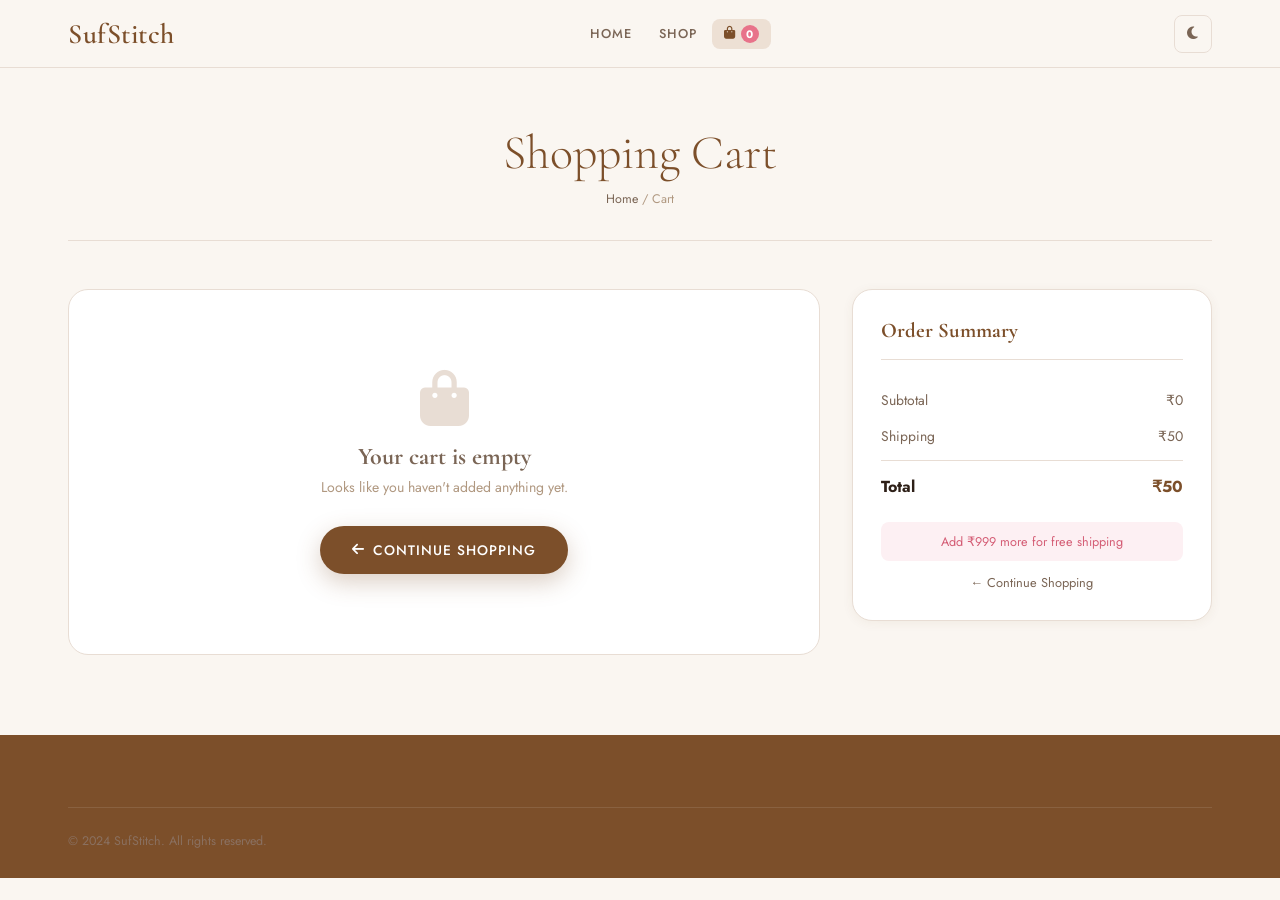
==== cart.html @ 987ce9d1 "Add files via upload" ====
<!DOCTYPE html>
<html lang="en">
<head>
  <meta charset="UTF-8">
  <meta name="viewport" content="width=device-width, initial-scale=1.0">
  <title>Cart — SufStitch</title>
  <link rel="stylesheet" href="style.css">
  <link rel="stylesheet" href="https://cdnjs.cloudflare.com/ajax/libs/font-awesome/6.4.0/css/all.min.css">
</head>
<body>

<nav class="navbar">
  <div class="nav-container">
    <div class="nav-logo"><a href="index.html">SufStitch</a></div>
    <ul class="nav-menu" id="nav-menu">
      <li><a href="index.html"    class="nav-link">Home</a></li>
      <li><a href="products.html" class="nav-link">Shop</a></li>
      <li>
        <a href="cart.html" class="nav-link active" id="cart-link">
          <i class="fas fa-shopping-bag"></i><span class="cart-count">0</span>
        </a>
      </li>
    </ul>
    <div class="nav-actions">
      <button class="icon-btn dark-mode-toggle" id="darkModeToggle" aria-label="Toggle dark mode">
        <i class="fas fa-moon"></i>
      </button>
      <button class="nav-toggle" id="mobile-menu" aria-label="Open menu">
        <span class="bar"></span><span class="bar"></span><span class="bar"></span>
      </button>
    </div>
  </div>
</nav>

<main class="cart-page">
  <div class="container">
    <div class="page-header">
      <h1>Shopping Cart</h1>
      <div class="breadcrumbs"><a href="index.html">Home</a> / <span>Cart</span></div>
    </div>

    <div class="cart-layout">
      <!-- Cart items -->
      <div class="cart-items-list" id="cart-items-list"></div>

      <!-- Order summary -->
      <aside class="order-summary" aria-label="Order summary">
        <h3>Order Summary</h3>
        <div class="summary-row"><span>Subtotal</span><span id="cart-subtotal">₹0</span></div>
        <div class="summary-row"><span>Shipping</span><span>₹50</span></div>
        <div class="summary-row total"><span>Total</span><span id="cart-total">₹50</span></div>
        <div class="free-shipping-bar" id="free-shipping-bar">Add ₹999 more for free shipping</div>
        <a href="checkout.html" class="checkout-btn" id="checkout-btn" style="display:none">
          <i class="fas fa-lock"></i> Proceed to Checkout
        </a>
        <a href="products.html" class="continue-shopping">← Continue Shopping</a>
      </aside>
    </div>
  </div>
</main>

<footer class="footer">
  <div class="container">
    <div class="footer-bottom">
      <p>© 2024 SufStitch. All rights reserved.</p>
    </div>
  </div>
</footer>

<script src="script.js"></script>
</body>
</html>
---- style.css ----
/* ============================================================
   SufStitch — Premium E-Commerce Stylesheet v3.0
   ============================================================ */

@import url('https://fonts.googleapis.com/css2?family=Cormorant+Garamond:ital,wght@0,300;0,400;0,500;0,600;1,300;1,400&family=Jost:wght@300;400;500;600&display=swap');

:root {
  --cream:        #faf6f1;
  --warm-white:   #fff9f4;
  --brown:        #7c4f2a;
  --brown-hover:  #9a6235;
  --brown-muted:  #c4956a;
  --brown-subtle: #ede0d4;
  --pink:         #e8738a;
  --pink-hover:   #d45c74;
  --pink-soft:    #f4b8c5;
  --pink-bg:      #fdf0f3;
  --text:         #2e2018;
  --text-muted:   #7a6555;
  --text-light:   #b09880;
  --border:       #e8ddd4;
  --border-focus: #c4956a;
  --card-bg:      #ffffff;
  --surface:      #fdf8f5;
  --shadow-sm:    0 2px 12px rgba(100,60,20,.06);
  --shadow-md:    0 8px 32px rgba(100,60,20,.10);
  --shadow-lg:    0 20px 60px rgba(100,60,20,.14);
  --ease:         cubic-bezier(.25,.46,.45,.94);
  --fast:         .18s;
  --mid:          .28s;
  --slow:         .45s;
  --radius-sm:    8px;
  --radius-md:    14px;
  --radius-lg:    20px;
  --radius-xl:    28px;
  --nav-h:        68px;
}

body.dark {
  --cream:        #1c1814;
  --warm-white:   #231f1a;
  --text:         #f0e8de;
  --text-muted:   #b09880;
  --text-light:   #7a6555;
  --border:       #3a3028;
  --border-focus: #9a6235;
  --card-bg:      #2a2420;
  --surface:      #201c18;
  --shadow-sm:    0 2px 12px rgba(0,0,0,.20);
  --shadow-md:    0 8px 32px rgba(0,0,0,.30);
  --shadow-lg:    0 20px 60px rgba(0,0,0,.40);
  --brown-subtle: #3a2e24;
  --pink-bg:      #2a1e20;
}

*,*::before,*::after{margin:0;padding:0;box-sizing:border-box}
html{scroll-behavior:smooth}
body{font-family:'Jost',sans-serif;background:var(--cream);color:var(--text);transition:background var(--mid),color var(--mid);overflow-x:hidden}
a{text-decoration:none;color:inherit}
img{display:block;max-width:100%}
button{font-family:'Jost',sans-serif;cursor:pointer}
input,textarea,select{font-family:'Jost',sans-serif}
.container{max-width:1200px;margin:0 auto;padding:0 28px}

/* ── NAVBAR ── */
.navbar{position:fixed;top:0;left:0;right:0;z-index:900;height:var(--nav-h);background:rgba(250,246,241,.92);backdrop-filter:blur(16px);border-bottom:1px solid var(--border);transition:background var(--mid),box-shadow var(--mid)}
body.dark .navbar{background:rgba(28,24,20,.92)}
.navbar.scrolled{box-shadow:var(--shadow-md)}
.nav-container{max-width:1200px;margin:0 auto;padding:0 28px;height:100%;display:flex;align-items:center;justify-content:space-between;gap:1.5rem}
.nav-logo a{font-family:'Cormorant Garamond',serif;font-size:1.75rem;font-weight:600;color:var(--brown);letter-spacing:.02em;transition:color var(--fast)}
.nav-logo a:hover{color:var(--brown-hover)}
.nav-menu{display:flex;list-style:none;align-items:center;gap:.2rem}
.nav-link{display:block;padding:6px 12px;font-size:.8rem;font-weight:500;letter-spacing:.07em;text-transform:uppercase;color:var(--text-muted);border-radius:var(--radius-sm);transition:color var(--fast),background var(--fast);white-space:nowrap}
.nav-link:hover,.nav-link.active{color:var(--brown);background:var(--brown-subtle)}
#cart-link{display:flex;align-items:center;gap:5px}
.cart-count{background:var(--pink);color:#fff;border-radius:50%;width:18px;height:18px;display:flex;align-items:center;justify-content:center;font-size:.68rem;font-weight:700;transition:transform var(--fast)}
.cart-count.bump{animation:cartBump .35s var(--ease)}
@keyframes cartBump{0%{transform:scale(1)}40%{transform:scale(1.5);background:var(--brown)}100%{transform:scale(1)}}
.nav-actions{display:flex;align-items:center;gap:8px;flex-shrink:0}
.nav-search{display:flex;align-items:center;background:var(--surface);border:1px solid var(--border);border-radius:50px;overflow:hidden;transition:border-color var(--fast),box-shadow var(--fast)}
.nav-search:focus-within{border-color:var(--border-focus);box-shadow:0 0 0 3px rgba(196,149,106,.15)}
.nav-search input{border:none;background:transparent;padding:7px 14px;font-size:.83rem;color:var(--text);width:170px;outline:none}
.nav-search input::placeholder{color:var(--text-light)}
.nav-search button{background:none;border:none;padding:7px 12px;color:var(--text-muted);font-size:.85rem;transition:color var(--fast)}
.nav-search button:hover{color:var(--brown)}
.icon-btn{display:flex;align-items:center;justify-content:center;width:38px;height:38px;background:none;border:1px solid var(--border);border-radius:var(--radius-sm);color:var(--text-muted);font-size:.9rem;transition:all var(--fast)}
.icon-btn:hover{border-color:var(--brown);color:var(--brown);background:var(--brown-subtle)}
.nav-toggle{display:none;flex-direction:column;gap:5px;background:none;border:none;padding:4px;cursor:pointer}
.bar{width:22px;height:2px;background:var(--brown);border-radius:2px;transition:all var(--mid);display:block}
.nav-toggle.open .bar:nth-child(1){transform:translateY(7px) rotate(45deg)}
.nav-toggle.open .bar:nth-child(2){opacity:0;transform:scaleX(0)}
.nav-toggle.open .bar:nth-child(3){transform:translateY(-7px) rotate(-45deg)}

/* ── HERO ── */
.hero{min-height:100vh;margin-top:var(--nav-h);display:flex;align-items:center;justify-content:center;text-align:center;position:relative;overflow:hidden;background:linear-gradient(155deg,var(--warm-white) 0%,#fce8ed 50%,#fdf6ef 100%)}
body.dark .hero{background:linear-gradient(155deg,var(--cream) 0%,#2a1820 50%,#1e1a14 100%)}
.hero::before,.hero::after{content:'';position:absolute;border-radius:50%;filter:blur(70px);opacity:.4;pointer-events:none}
.hero::before{width:600px;height:600px;background:radial-gradient(circle,var(--pink-soft) 0%,transparent 70%);top:-10%;left:-10%;animation:blobFloat 12s ease-in-out infinite alternate}
.hero::after{width:500px;height:500px;background:radial-gradient(circle,var(--brown-subtle) 0%,transparent 70%);bottom:-5%;right:-5%;animation:blobFloat 15s ease-in-out infinite alternate-reverse}
@keyframes blobFloat{from{transform:translate(0,0) scale(1)}to{transform:translate(40px,-30px) scale(1.1)}}
.hero-content{position:relative;z-index:1;padding:60px 28px;animation:heroIn .9s var(--ease) both}
@keyframes heroIn{from{opacity:0;transform:translateY(28px)}to{opacity:1;transform:translateY(0)}}
.logo{width:110px;height:110px;border-radius:50%;object-fit:cover;border:3px solid var(--pink-soft);box-shadow:0 0 0 6px rgba(244,184,197,.3),var(--shadow-md);margin:0 auto 2rem;transition:transform var(--slow),box-shadow var(--slow)}
.logo:hover{transform:scale(1.06) rotate(3deg);box-shadow:0 0 0 10px rgba(244,184,197,.2),var(--shadow-lg)}
.hero-content h1{font-family:'Cormorant Garamond',serif;font-size:clamp(3.5rem,10vw,6.5rem);font-weight:300;color:var(--brown);letter-spacing:-.02em;line-height:.95;margin-bottom:1.2rem}
.hero-tagline{font-size:clamp(.9rem,2vw,1.1rem);color:var(--text-muted);font-weight:300;letter-spacing:.12em;text-transform:uppercase;margin-bottom:2.8rem}
.hero-cta-group{display:flex;gap:1rem;justify-content:center;flex-wrap:wrap}
.cta-button{display:inline-flex;align-items:center;gap:8px;background:var(--brown);color:#fff;padding:14px 32px;border-radius:50px;font-size:.86rem;font-weight:500;letter-spacing:.07em;text-transform:uppercase;transition:all var(--mid);box-shadow:0 8px 24px rgba(124,79,42,.28)}
.cta-button:hover{background:var(--brown-hover);transform:translateY(-2px);box-shadow:0 14px 36px rgba(124,79,42,.36)}
.cta-button.outline{background:transparent;color:var(--brown);border:1.5px solid var(--brown);box-shadow:none}
.cta-button.outline:hover{background:var(--brown-subtle)}

/* ── SECTIONS ── */
section{padding:96px 0}
.section-title{font-family:'Cormorant Garamond',serif;font-size:clamp(2rem,4vw,3rem);font-weight:400;color:var(--brown);text-align:center;margin-bottom:.5rem}
.section-subtitle{text-align:center;color:var(--text-muted);font-size:.82rem;letter-spacing:.08em;margin-bottom:3.5rem;text-transform:uppercase}

/* ── PRODUCT GRID & CARDS ── */
.products-grid{display:grid;grid-template-columns:repeat(auto-fill,minmax(268px,1fr));gap:1.75rem}
.product-card{background:var(--card-bg);border-radius:var(--radius-lg);overflow:hidden;border:1px solid var(--border);box-shadow:var(--shadow-sm);transition:transform var(--mid),box-shadow var(--mid),border-color var(--mid);position:relative;display:flex;flex-direction:column}
.product-card:hover{transform:translateY(-8px);box-shadow:var(--shadow-lg);border-color:var(--brown-muted)}
.product-img-wrap{position:relative;overflow:hidden;background:var(--surface);aspect-ratio:4/4.5}
.product-image{width:100%;height:100%;object-fit:cover;transition:transform var(--slow)}
.product-card:hover .product-image{transform:scale(1.06)}
.badges{position:absolute;top:12px;left:12px;display:flex;flex-direction:column;gap:6px;z-index:2}
.badge{padding:3px 10px;border-radius:20px;font-size:.66rem;font-weight:700;letter-spacing:.07em;text-transform:uppercase}
.badge-new{background:var(--pink);color:#fff}
.badge-sale{background:var(--brown);color:#fff}
.card-actions{position:absolute;top:12px;right:12px;display:flex;flex-direction:column;gap:8px;z-index:2;opacity:0;transform:translateX(8px);transition:opacity var(--mid),transform var(--mid)}
.product-card:hover .card-actions{opacity:1;transform:translateX(0)}
.action-btn{width:36px;height:36px;border-radius:50%;border:none;background:var(--card-bg);color:var(--text-muted);font-size:.88rem;display:flex;align-items:center;justify-content:center;box-shadow:var(--shadow-sm);transition:all var(--fast)}
.action-btn:hover{background:var(--brown);color:#fff;transform:scale(1.1)}
.action-btn.wishlisted{background:var(--pink);color:#fff}
.quick-view-btn{position:absolute;bottom:0;left:0;right:0;background:rgba(124,79,42,.88);backdrop-filter:blur(4px);color:#fff;border:none;padding:11px;font-size:.76rem;font-weight:500;letter-spacing:.09em;text-transform:uppercase;opacity:0;transform:translateY(100%);transition:opacity var(--mid),transform var(--mid)}
.product-card:hover .quick-view-btn{opacity:1;transform:translateY(0)}
.product-info{padding:18px 20px 20px;display:flex;flex-direction:column;gap:8px;flex:1}
.product-category-tag{font-size:.69rem;color:var(--pink);letter-spacing:.08em;text-transform:uppercase;font-weight:500}
.product-name{font-family:'Cormorant Garamond',serif;font-size:1.13rem;font-weight:500;color:var(--text);line-height:1.3}
.product-price{font-size:1.05rem;font-weight:600;color:var(--brown)}
.cart-controls{margin-top:auto}
.add-to-cart-btn{width:100%;padding:11px;background:var(--brown);color:#fff;border:1.5px solid var(--brown);border-radius:var(--radius-sm);font-size:.8rem;font-weight:500;letter-spacing:.06em;text-transform:uppercase;transition:all var(--fast);display:flex;align-items:center;justify-content:center;gap:8px}
.add-to-cart-btn:hover{background:var(--brown-hover);border-color:var(--brown-hover);transform:translateY(-1px);box-shadow:0 6px 18px rgba(124,79,42,.28)}
.add-to-cart-btn:active{transform:scale(.98)}
.qty-row{display:flex;align-items:center;border:1.5px solid var(--border);border-radius:var(--radius-sm);overflow:hidden}
.qty-btn{flex:0 0 38px;height:40px;background:var(--surface);border:none;color:var(--text-muted);font-size:1.1rem;display:flex;align-items:center;justify-content:center;transition:all var(--fast)}
.qty-btn:hover{background:var(--brown-subtle);color:var(--brown)}
.qty-count{flex:1;text-align:center;font-weight:600;font-size:.9rem;border-left:1px solid var(--border);border-right:1px solid var(--border);height:40px;line-height:40px;color:var(--text);min-width:36px}

/* ── CATEGORIES ── */
.categories{background:var(--warm-white)}
body.dark .categories{background:var(--surface)}
.categories-grid{display:grid;grid-template-columns:repeat(auto-fill,minmax(210px,1fr));gap:1.5rem}
.category-card{background:var(--card-bg);border:1px solid var(--border);border-radius:var(--radius-lg);padding:2.2rem 1.8rem;text-align:center;transition:all var(--mid);box-shadow:var(--shadow-sm);cursor:pointer;position:relative;overflow:hidden}
.category-card::after{content:'';position:absolute;inset:0;background:linear-gradient(135deg,var(--pink-bg),var(--brown-subtle));opacity:0;transition:opacity var(--mid)}
.category-card:hover{transform:translateY(-6px);border-color:var(--brown-muted);box-shadow:var(--shadow-md)}
.category-card:hover::after{opacity:1}
.category-icon{position:relative;z-index:1;font-size:2.2rem;color:var(--pink);margin-bottom:1rem;transition:transform var(--mid);display:block}
.category-card:hover .category-icon{transform:scale(1.15) rotate(-5deg)}
.category-card h3{position:relative;z-index:1;font-family:'Cormorant Garamond',serif;font-size:1.3rem;color:var(--text);margin-bottom:.8rem}
.category-link{position:relative;z-index:1;font-size:.76rem;color:var(--brown);font-weight:500;letter-spacing:.06em;text-transform:uppercase;border-bottom:1px solid var(--brown-muted);padding-bottom:1px;transition:all var(--fast)}
.category-card:hover .category-link{color:var(--pink);border-color:var(--pink)}

/* ── FEATURES ── */
.features-grid{display:grid;grid-template-columns:repeat(auto-fill,minmax(250px,1fr));gap:1.5rem}
.feature-card{background:var(--card-bg);border:1px solid var(--border);border-radius:var(--radius-lg);padding:2rem;text-align:center;box-shadow:var(--shadow-sm);transition:all var(--mid)}
.feature-card:hover{transform:translateY(-5px);box-shadow:var(--shadow-md)}
.feature-icon{font-size:2rem;color:var(--pink);margin-bottom:1rem;display:block}
.feature-card h3{font-family:'Cormorant Garamond',serif;font-size:1.25rem;margin-bottom:.5rem}
.feature-card p{font-size:.87rem;color:var(--text-muted);line-height:1.85}

/* ── TESTIMONIALS ── */
.testimonials{background:var(--warm-white)}
body.dark .testimonials{background:var(--surface)}
.testimonials-grid{display:grid;grid-template-columns:repeat(auto-fill,minmax(300px,1fr));gap:1.5rem}
.testimonial-card{background:var(--card-bg);border:1px solid var(--border);border-radius:var(--radius-lg);padding:2rem;box-shadow:var(--shadow-sm);transition:transform var(--mid)}
.testimonial-card:hover{transform:translateY(-4px)}
.stars{color:#f4b800;font-size:.82rem;margin-bottom:1rem;letter-spacing:2px}
.testimonial-card>p{font-size:.9rem;color:var(--text-muted);line-height:1.9;font-style:italic;margin-bottom:1.2rem}
.customer-info{display:flex;align-items:center;gap:.8rem}
.customer-info img{width:42px;height:42px;border-radius:50%;object-fit:cover}
.customer-info h4{font-size:.9rem;font-weight:600;margin-bottom:2px}
.customer-info span{font-size:.75rem;color:var(--text-light)}

/* ── PAGE HEADERS ── */
.page-header{padding:56px 0 32px;text-align:center;border-bottom:1px solid var(--border);margin-bottom:3rem}
.page-header h1{font-family:'Cormorant Garamond',serif;font-size:clamp(2rem,5vw,3rem);font-weight:300;color:var(--brown);margin-bottom:.5rem}
.breadcrumbs{font-size:.78rem;color:var(--text-light)}
.breadcrumbs a{color:var(--text-muted);transition:color var(--fast)}
.breadcrumbs a:hover{color:var(--brown)}

/* ── FILTERS BAR ── */
.filters-bar{display:flex;gap:1rem;align-items:center;flex-wrap:wrap;margin-bottom:2.5rem;padding:14px 18px;background:var(--card-bg);border:1px solid var(--border);border-radius:var(--radius-md);box-shadow:var(--shadow-sm)}
.filters-bar label{font-size:.75rem;color:var(--text-muted);letter-spacing:.08em;text-transform:uppercase;white-space:nowrap}
.filter-select{padding:8px 12px;border:1px solid var(--border);border-radius:var(--radius-sm);background:var(--surface);color:var(--text);font-size:.85rem;outline:none;transition:border-color var(--fast);cursor:pointer;min-width:155px}
.filter-select:focus{border-color:var(--border-focus)}
.results-count{margin-left:auto;font-size:.8rem;color:var(--text-light)}

/* ── PRODUCTS PAGE ── */
.products-page{padding-top:0}
.products-page .container{padding-top:calc(var(--nav-h) + 0px);padding-bottom:80px}

/* ── CART PAGE ── */
.cart-page{padding-top:0}
.cart-page .container{padding-top:var(--nav-h);padding-bottom:80px}
.cart-layout{display:grid;grid-template-columns:1fr 360px;gap:2rem;align-items:start}
.cart-items-list{display:flex;flex-direction:column;gap:12px}
.cart-item{display:grid;grid-template-columns:80px 1fr auto auto;gap:16px;align-items:center;padding:16px;background:var(--card-bg);border:1px solid var(--border);border-radius:var(--radius-md);box-shadow:var(--shadow-sm);transition:box-shadow var(--mid),border-color var(--mid);animation:slideIn .3s var(--ease) both}
@keyframes slideIn{from{opacity:0;transform:translateX(-14px)}to{opacity:1;transform:translateX(0)}}
.cart-item:hover{box-shadow:var(--shadow-md);border-color:var(--brown-muted)}
.cart-item-img{width:80px;height:80px;border-radius:var(--radius-sm);object-fit:cover}
.cart-item-info h4{font-family:'Cormorant Garamond',serif;font-size:1.05rem;font-weight:500;margin-bottom:3px}
.cart-item-info .item-price{font-size:.88rem;color:var(--brown);font-weight:600}
.cart-item-info .item-subtotal{font-size:.76rem;color:var(--text-light);margin-top:1px}
.cart-item-qty{display:flex;align-items:center;border:1px solid var(--border);border-radius:var(--radius-sm);overflow:hidden}
.cart-qty-btn{width:32px;height:34px;background:var(--surface);border:none;color:var(--text-muted);font-size:1rem;display:flex;align-items:center;justify-content:center;transition:all var(--fast)}
.cart-qty-btn:hover{background:var(--brown-subtle);color:var(--brown)}
.cart-qty-num{width:34px;height:34px;display:flex;align-items:center;justify-content:center;font-weight:600;font-size:.88rem;border-left:1px solid var(--border);border-right:1px solid var(--border)}
.remove-item{background:none;border:none;color:var(--text-light);font-size:1rem;padding:4px;border-radius:50%;display:flex;align-items:center;justify-content:center;width:32px;height:32px;transition:all var(--fast)}
.remove-item:hover{background:#fee2e2;color:#dc2626}
.empty-cart-state{text-align:center;padding:80px 20px;background:var(--card-bg);border:1px solid var(--border);border-radius:var(--radius-lg)}
.empty-cart-state .empty-icon{font-size:3.5rem;color:var(--border);margin-bottom:1rem;display:block}
.empty-cart-state h3{font-family:'Cormorant Garamond',serif;font-size:1.5rem;color:var(--text-muted);margin-bottom:.4rem}
.empty-cart-state p{font-size:.88rem;color:var(--text-light);margin-bottom:1.8rem}

/* ── ORDER SUMMARY ── */
.order-summary{background:var(--card-bg);border:1px solid var(--border);border-radius:var(--radius-lg);padding:28px;box-shadow:var(--shadow-sm);position:sticky;top:calc(var(--nav-h) + 20px)}
.order-summary h3{font-family:'Cormorant Garamond',serif;font-size:1.3rem;color:var(--brown);margin-bottom:1.4rem;padding-bottom:1rem;border-bottom:1px solid var(--border)}
.summary-row{display:flex;justify-content:space-between;align-items:center;padding:8px 0;font-size:.87rem;color:var(--text-muted)}
.summary-row.total{font-size:1rem;font-weight:700;color:var(--text);border-top:1px solid var(--border);margin-top:6px;padding-top:14px}
.summary-row.total span:last-child{color:var(--brown)}
.checkout-btn{display:block;width:100%;text-align:center;background:var(--brown);color:#fff;padding:14px;border-radius:var(--radius-sm);margin-top:1.4rem;font-size:.86rem;font-weight:500;letter-spacing:.06em;text-transform:uppercase;transition:all var(--mid);box-shadow:0 4px 16px rgba(124,79,42,.22)}
.checkout-btn:hover{background:var(--brown-hover);transform:translateY(-1px);box-shadow:0 8px 24px rgba(124,79,42,.30)}
.continue-shopping{display:block;text-align:center;margin-top:12px;font-size:.8rem;color:var(--text-muted);transition:color var(--fast)}
.continue-shopping:hover{color:var(--brown)}
.free-shipping-bar{margin-top:1rem;padding:10px 14px;background:var(--pink-bg);border-radius:var(--radius-sm);font-size:.79rem;color:var(--pink-hover);text-align:center}

/* ── CHECKOUT PAGE ── */
.checkout-page{padding-top:0}
.checkout-page .container{padding-top:var(--nav-h);padding-bottom:80px}
.checkout-layout{display:grid;grid-template-columns:1fr 380px;gap:2.5rem;align-items:start}
.checkout-form-card{background:var(--card-bg);border:1px solid var(--border);border-radius:var(--radius-lg);padding:32px;box-shadow:var(--shadow-sm)}
.checkout-form-card h3{font-family:'Cormorant Garamond',serif;font-size:1.3rem;color:var(--brown);margin-bottom:1.4rem;padding-bottom:1rem;border-bottom:1px solid var(--border);display:flex;align-items:center;gap:8px}
.checkout-form-card h3 i{color:var(--pink);font-size:1rem}
.form-grid{display:grid;grid-template-columns:1fr 1fr;gap:1rem;margin-bottom:0}
.form-field{display:flex;flex-direction:column;gap:6px}
.form-field.full{grid-column:1/-1}
.form-field label{font-size:.75rem;font-weight:500;color:var(--text-muted);letter-spacing:.06em;text-transform:uppercase}
.form-field input,.form-field textarea{padding:11px 14px;border:1.5px solid var(--border);border-radius:var(--radius-sm);background:var(--surface);color:var(--text);font-size:.9rem;outline:none;transition:border-color var(--fast),box-shadow var(--fast);resize:none}
.form-field input:focus,.form-field textarea:focus{border-color:var(--border-focus);box-shadow:0 0 0 3px rgba(196,149,106,.12)}
.form-field input.error{border-color:#dc2626}
.checkout-summary{background:var(--card-bg);border:1px solid var(--border);border-radius:var(--radius-lg);padding:28px;box-shadow:var(--shadow-sm);position:sticky;top:calc(var(--nav-h) + 20px)}
.checkout-summary h3{font-family:'Cormorant Garamond',serif;font-size:1.3rem;color:var(--brown);margin-bottom:1.2rem;padding-bottom:1rem;border-bottom:1px solid var(--border)}
.checkout-item{display:flex;align-items:center;gap:12px;padding:10px 0;border-bottom:1px solid var(--border)}
.checkout-item img{width:52px;height:52px;border-radius:var(--radius-sm);object-fit:cover;flex-shrink:0}
.checkout-item-info{flex:1}
.checkout-item-info span{font-size:.86rem;display:block;line-height:1.5}
.checkout-item-info small{font-size:.76rem;color:var(--text-light)}
.checkout-item strong{font-size:.88rem;color:var(--brown);font-weight:600;flex-shrink:0}
.place-order-btn{width:100%;padding:15px;background:linear-gradient(135deg,var(--brown),var(--brown-hover));color:#fff;border:none;border-radius:var(--radius-sm);font-size:.88rem;font-weight:600;letter-spacing:.06em;text-transform:uppercase;margin-top:1.4rem;display:flex;align-items:center;justify-content:center;gap:10px;transition:all var(--mid);box-shadow:0 6px 20px rgba(124,79,42,.28)}
.place-order-btn:hover{box-shadow:0 10px 30px rgba(124,79,42,.36);transform:translateY(-1px)}
.place-order-btn:disabled{opacity:.6;cursor:not-allowed;transform:none}
.payment-icons{display:flex;align-items:center;justify-content:center;gap:8px;margin-top:12px;color:var(--text-light);font-size:.74rem}
.payment-icons i{font-size:1rem}

/* ── MODALS ── */
.modal-overlay{position:fixed;inset:0;z-index:1000;background:rgba(30,20,10,.6);backdrop-filter:blur(4px);display:flex;align-items:center;justify-content:center;padding:20px;opacity:0;pointer-events:none;transition:opacity var(--mid)}
.modal-overlay.open{opacity:1;pointer-events:all}
.modal-box{background:var(--card-bg);border-radius:var(--radius-xl);width:100%;max-width:860px;max-height:92vh;overflow-y:auto;box-shadow:0 32px 80px rgba(0,0,0,.30);transform:scale(.93) translateY(20px);transition:transform var(--mid);position:relative}
.modal-overlay.open .modal-box{transform:scale(1) translateY(0)}
.modal-close{position:absolute;top:16px;right:16px;width:38px;height:38px;border-radius:50%;border:1px solid var(--border);background:var(--card-bg);color:var(--text-muted);font-size:1rem;display:flex;align-items:center;justify-content:center;cursor:pointer;transition:all var(--fast);z-index:10}
.modal-close:hover{background:var(--brown);color:#fff;border-color:var(--brown)}
.quickview-layout{display:grid;grid-template-columns:1fr 1fr;min-height:440px}
.quickview-img{width:100%;height:100%;object-fit:cover;border-radius:var(--radius-xl) 0 0 var(--radius-xl);max-height:520px}
.quickview-info{padding:40px 36px;display:flex;flex-direction:column;gap:1rem}
.quickview-category{font-size:.74rem;color:var(--pink);letter-spacing:.1em;text-transform:uppercase;font-weight:500}
.quickview-title{font-family:'Cormorant Garamond',serif;font-size:1.9rem;font-weight:400;line-height:1.2;color:var(--text)}
.quickview-price{font-size:1.5rem;font-weight:600;color:var(--brown)}
.quickview-desc{font-size:.87rem;color:var(--text-muted);line-height:1.85}
.quickview-actions{display:flex;flex-direction:column;gap:10px;margin-top:auto}
.success-modal-box{max-width:440px;text-align:center;padding:52px 40px}
.success-icon{font-size:3.5rem;color:#22c55e;display:block;margin-bottom:1.2rem;animation:successPop .5s var(--ease)}
@keyframes successPop{from{transform:scale(0);opacity:0}50%{transform:scale(1.2)}to{transform:scale(1);opacity:1}}
.success-modal-box h2{font-family:'Cormorant Garamond',serif;font-size:2rem;color:var(--brown);margin-bottom:.7rem}
.success-modal-box p{font-size:.88rem;color:var(--text-muted);margin-bottom:.4rem}
.order-id-badge{display:inline-block;background:var(--brown-subtle);color:var(--brown);padding:6px 18px;border-radius:20px;font-weight:600;font-size:.88rem;margin:.8rem 0 1.6rem}
.modal-btn-group{display:flex;gap:1rem;justify-content:center;flex-wrap:wrap}
.btn-primary{padding:11px 28px;background:var(--brown);color:#fff;border-radius:var(--radius-sm);font-size:.85rem;font-weight:500;transition:all var(--fast);border:none;cursor:pointer;display:inline-flex;align-items:center;gap:6px}
.btn-primary:hover{background:var(--brown-hover)}
.btn-outline{padding:11px 28px;border:1.5px solid var(--border);background:none;color:var(--text-muted);border-radius:var(--radius-sm);font-size:.85rem;cursor:pointer;transition:all var(--fast)}
.btn-outline:hover{border-color:var(--brown);color:var(--brown)}

/* ── TOAST ── */
.toast-container{position:fixed;bottom:28px;right:28px;z-index:1100;display:flex;flex-direction:column;gap:10px;pointer-events:none}
.toast{display:flex;align-items:center;gap:12px;padding:13px 16px;background:var(--card-bg);border:1px solid var(--border);border-radius:var(--radius-md);box-shadow:var(--shadow-lg);font-size:.84rem;color:var(--text);min-width:260px;max-width:340px;pointer-events:all;animation:toastIn .35s var(--ease) both;border-left:4px solid var(--brown)}
.toast.success{border-left-color:#22c55e}
.toast.error{border-left-color:#dc2626}
.toast.info{border-left-color:var(--pink)}
.toast.wishlist{border-left-color:var(--pink)}
@keyframes toastIn{from{opacity:0;transform:translateX(24px)}to{opacity:1;transform:translateX(0)}}
@keyframes toastOut{from{opacity:1;transform:translateX(0)}to{opacity:0;transform:translateX(24px)}}
.toast.leaving{animation:toastOut .3s var(--ease) forwards}
.toast-icon{font-size:1.1rem;flex-shrink:0}
.toast-body{flex:1}
.toast-title{font-weight:600;font-size:.83rem;line-height:1.3}
.toast-msg{font-size:.78rem;color:var(--text-muted);margin-top:1px}

/* ── LOADING SKELETON ── */
.skeleton{background:linear-gradient(90deg,var(--surface) 25%,var(--border) 50%,var(--surface) 75%);background-size:200% 100%;animation:shimmer 1.4s infinite;border-radius:var(--radius-sm)}
@keyframes shimmer{from{background-position:200% 0}to{background-position:-200% 0}}
.skeleton-card{height:380px;border-radius:var(--radius-lg)}

/* ── FOOTER ── */
.footer{background:var(--brown);color:#e8d5c0;padding:72px 0 28px}
.footer-grid{display:grid;grid-template-columns:2fr 1fr 1fr 1fr;gap:3rem;margin-bottom:3rem}
.footer-brand h3{font-family:'Cormorant Garamond',serif;font-size:1.8rem;font-weight:400;color:#fff;margin-bottom:.6rem}
.footer-brand p{font-size:.85rem;color:var(--brown-muted);line-height:1.9;margin-bottom:1.4rem}
.social-links{display:flex;gap:10px;flex-wrap:wrap}
.social-link{width:38px;height:38px;border-radius:50%;border:1px solid rgba(255,255,255,.2);display:flex;align-items:center;justify-content:center;color:#c9b8a6;font-size:.9rem;transition:all var(--mid)}
.social-link:hover{background:rgba(255,255,255,.12);color:#fff;border-color:rgba(255,255,255,.4);transform:translateY(-2px)}
.footer-col h4{font-size:.7rem;letter-spacing:.12em;text-transform:uppercase;color:var(--brown-muted);margin-bottom:1.2rem;font-weight:500}
.footer-col ul{list-style:none}
.footer-col ul li{margin-bottom:.6rem}
.footer-col ul li a{font-size:.85rem;color:#c9b8a6;transition:color var(--fast)}
.footer-col ul li a:hover{color:#fff}
.footer-col p{font-size:.85rem;color:#c9b8a6;line-height:2;display:flex;align-items:flex-start;gap:8px}
.footer-col p i{color:var(--brown-muted);margin-top:4px;flex-shrink:0}
.footer-bottom{border-top:1px solid rgba(255,255,255,.1);padding-top:1.5rem;display:flex;align-items:center;justify-content:space-between;flex-wrap:wrap;gap:1rem;font-size:.78rem;color:#8a7060}

/* ── UTILITIES ── */
.hidden{display:none!important}
.no-results{grid-column:1/-1;text-align:center;padding:80px 20px;color:var(--text-muted)}
.no-results i{font-size:3rem;display:block;margin-bottom:1rem;color:var(--border)}
.no-results h3{font-family:'Cormorant Garamond',serif;font-size:1.5rem;margin-bottom:.5rem}

/* ── RESPONSIVE ── */
@media(max-width:1024px){
  .footer-grid{grid-template-columns:1fr 1fr;gap:2rem}
  .cart-layout{grid-template-columns:1fr}
  .checkout-layout{grid-template-columns:1fr}
  .order-summary,.checkout-summary{position:static}
  .nav-search{display:none}
  .quickview-layout{grid-template-columns:1fr}
  .quickview-img{border-radius:var(--radius-xl) var(--radius-xl) 0 0;max-height:280px}
}
@media(max-width:768px){
  :root{--nav-h:60px}
  .nav-menu{position:fixed;top:var(--nav-h);left:0;right:0;background:var(--cream);flex-direction:column;gap:0;max-height:0;overflow:hidden;transition:max-height var(--mid);border-bottom:1px solid var(--border);z-index:899;box-shadow:var(--shadow-md)}
  body.dark .nav-menu{background:var(--surface)}
  .nav-menu.open{max-height:450px}
  .nav-menu li{border-bottom:1px solid var(--border)}
  .nav-link{padding:14px 20px;border-radius:0;font-size:.88rem}
  .nav-toggle{display:flex}
  .hero-content h1{font-size:3rem}
  .footer-grid{grid-template-columns:1fr}
  .cart-item{grid-template-columns:64px 1fr;gap:10px}
  .cart-item-qty,.remove-item{grid-column:2}
  .form-grid{grid-template-columns:1fr}
  .products-grid{grid-template-columns:repeat(auto-fill,minmax(180px,1fr));gap:1rem}
  .filters-bar{flex-direction:column;align-items:flex-start;gap:.75rem}
  .filter-select{width:100%}
  .results-count{margin-left:0}
  section{padding:64px 0}
}
@media(max-width:480px){
  .container{padding:0 16px}
  .hero-content h1{font-size:2.4rem}
  .hero-cta-group{flex-direction:column;align-items:center}
  .cta-button{width:100%;justify-content:center}
  .checkout-form-card{padding:20px 16px}
  .toast-container{right:12px;left:12px;bottom:16px}
  .toast{min-width:unset;width:100%}
  .footer-bottom{flex-direction:column;text-align:center}
  .modal-btn-group{flex-direction:column}
  .btn-primary,.btn-outline{width:100%;justify-content:center;text-align:center}
}
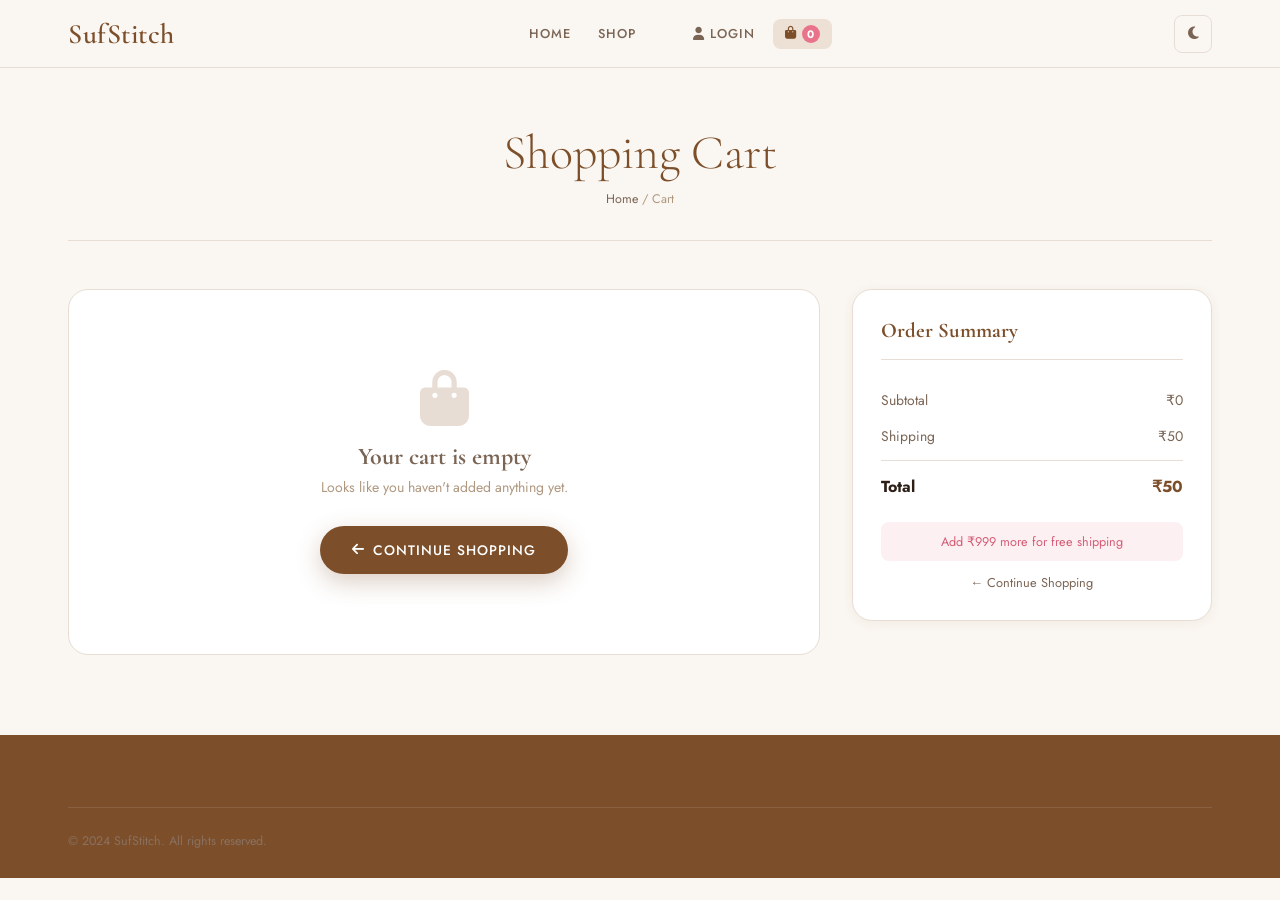
==== commit abf81100: "Refactor cart.html for improved structure and styles" ====
--- a/cart.html
+++ b/cart.html
@@ -16,6 +16,32 @@
       <li><a href="index.html"    class="nav-link">Home</a></li>
       <li><a href="products.html" class="nav-link">Shop</a></li>
       <li>
+  <li>
+    <span id="nav-user-name" 
+          style="font-size:.8rem;
+                 color:var(--brown);
+                 padding:6px 12px;
+                 font-weight:500">
+    </span>
+  </li>
+  <li>
+    <a href="login.html" 
+       class="nav-link" 
+       id="nav-login-btn">
+      <i class="fas fa-user"></i> Login
+    </a>
+  </li>
+  <li>
+    <button id="nav-logout-btn"
+            style="display:none"
+            class="nav-link"
+            onclick="logOut()">
+      <i class="fas fa-sign-out-alt"></i> Logout
+    </button>
+  </li>
+  <!-- END NEW ITEMS -->
+
+  <li>
         <a href="cart.html" class="nav-link active" id="cart-link">
           <i class="fas fa-shopping-bag"></i><span class="cart-count">0</span>
         </a>
@@ -67,6 +93,6 @@
   </div>
 </footer>
 
-<script src="script.js"></script>
+<script type="module" src="script.js"></script>
 </body>
-</html>+</html>
